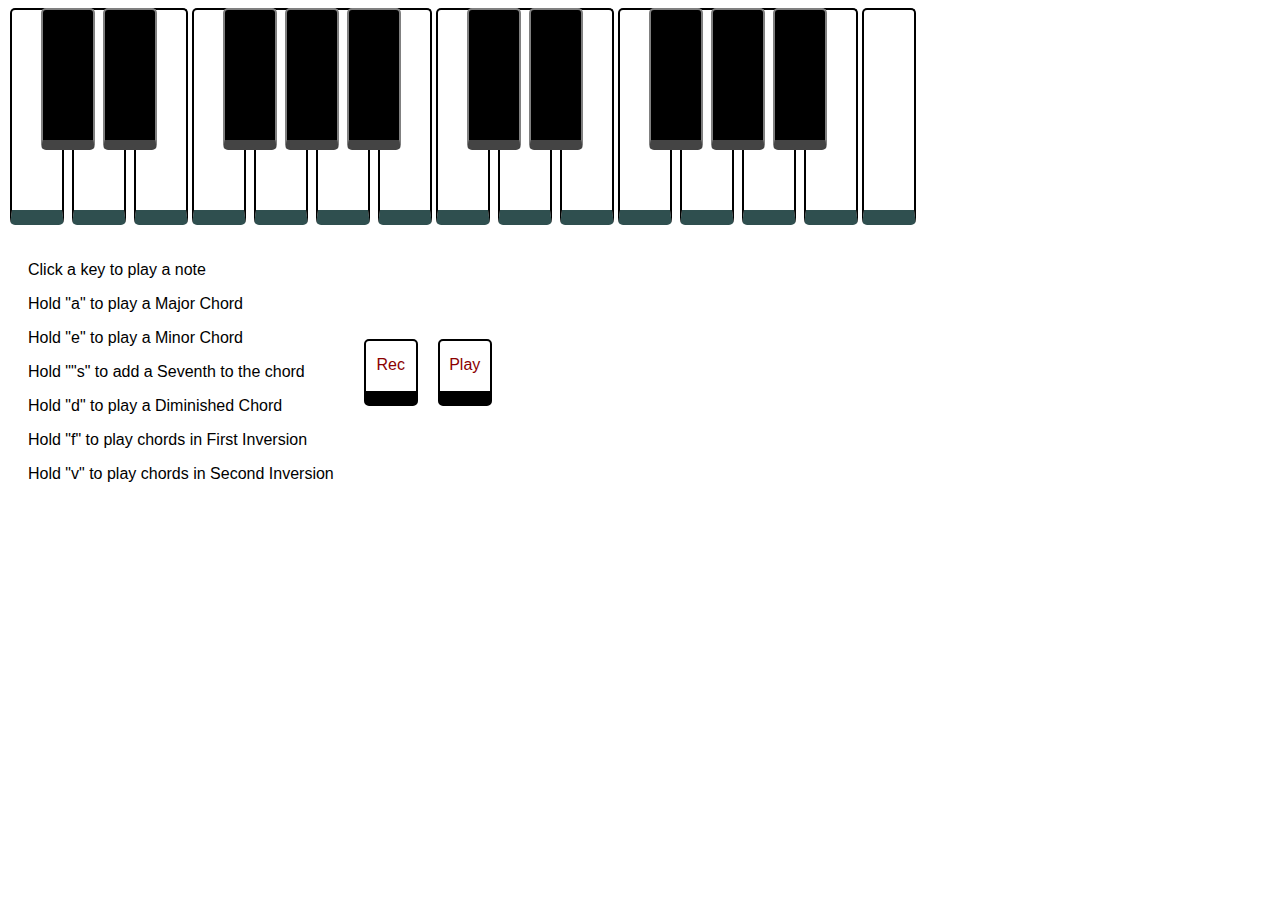
==== index.html @ cb34d94d "removed emoji on buttons and renamed to index" ====
<!DOCTYPE html>
<html lang="en">
<head>
    <meta charset="UTF-8">
    <meta http-equiv="X-UA-Compatible" content="IE=edge">
    <meta name="viewport" content="width=device-width, initial-scale=1.0">
    <title>Document</title>
    <link href="style.css" rel="stylesheet">
</head>
<body>
    <div id="container">
        <div id="keyboardContainer"></div>
        <div id="directionsAndButtonsContainer">
            <div id="directionsContainer"></div>
        </div>
    </div>  
    <script src="script.js"></script>
</body>
</html>
---- style.css ----
html {
    font-family: sans-serif;
}

#keyboardContainer {
    display: flex;
    flex-flow: row nowrap;
    justify-content: start;
}

#directionsAndButtonsContainer {
    width: max-content;
    display: flex;
    flex-flow: row wrap;
    align-items: center;
    justify-content: space-between;
}

#directionsContainer {
    margin: 20px 20px;
}


.recordButton {
    width: 50px;
    height: 50px;
    border: solid black 2px;
    border-radius: 5px;
    border-bottom: 15px solid black;
    text-align: center;
    font-size: 1rem;
    color: darkred;
    transition: all 50ms ease-out;
    display: inline-block;
    margin: 0 10px;
    line-height: 3em;

}

:root {
    --keyWidth: 50px;
    --keyHeight: 200px;

}

.reset-button {
    background-color: transparent;
   
  }

.pianoKey {
    height: var(--keyHeight);
    width: var(--keyWidth);
    border: solid black 2px;
    border-radius: 5px;
    border-bottom: 15px solid darkslategrey;
    z-index: 0;
    margin: 0 2px;
    transition: all 50ms ease-out;
    transform-origin: top;
}

.blackKey {
    background-color: black;
    height: calc(var(--keyHeight)*.65);
    margin: 0px calc(-.5* var(--keyWidth));
    border-color: gray;
    border-bottom: 10px solid #444444;
    z-index: 1;
}

.pianoKeyPressed {
    border-bottom: solid 5px black;
    background-color: antiquewhite;
    transform: scaleY(1.04);
    
}
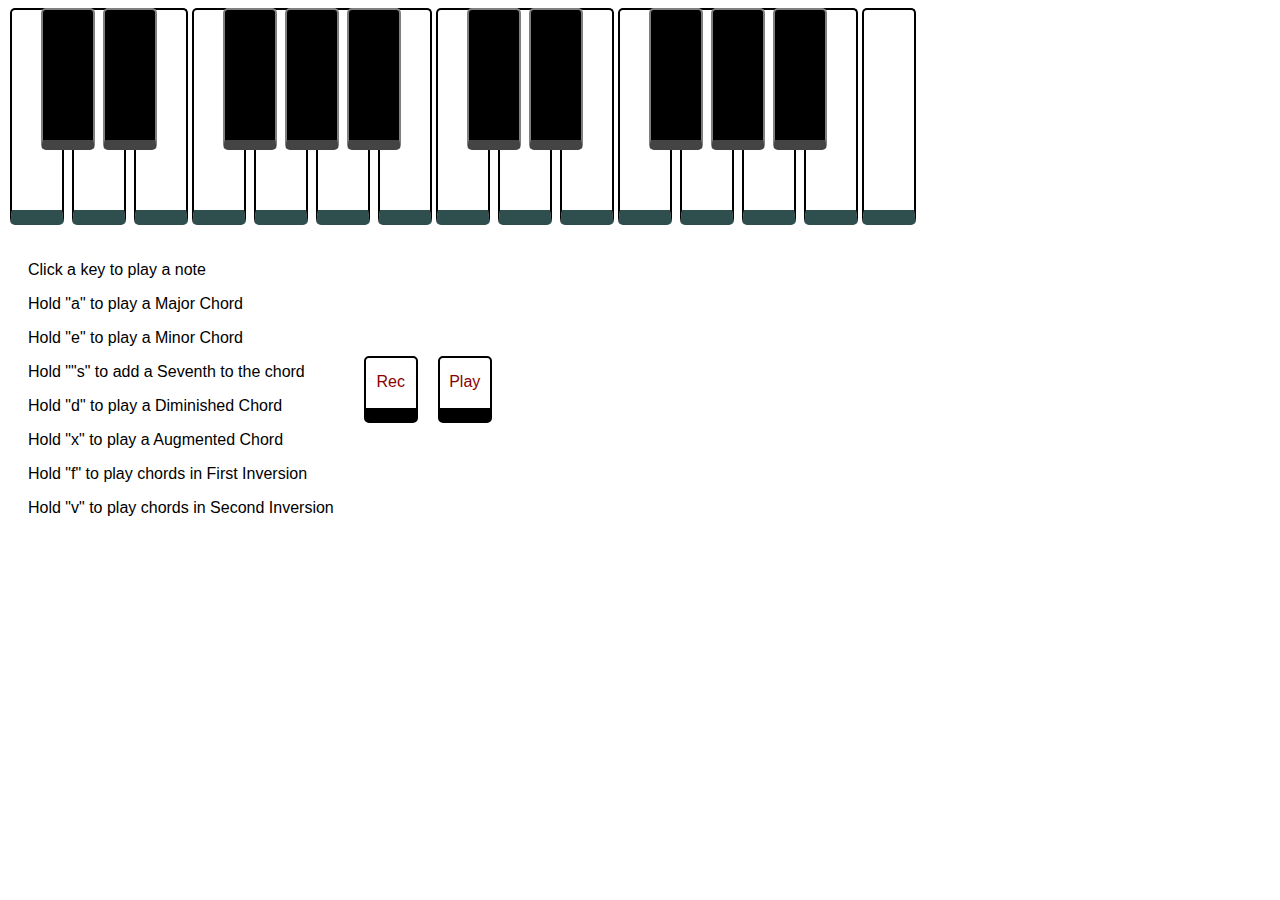
==== commit 33dd6e36: "updated title" ====
--- a/index.html
+++ b/index.html
@@ -4,7 +4,7 @@
     <meta charset="UTF-8">
     <meta http-equiv="X-UA-Compatible" content="IE=edge">
     <meta name="viewport" content="width=device-width, initial-scale=1.0">
-    <title>Document</title>
+    <title>Piano by waynbeam.net</title>
     <link href="style.css" rel="stylesheet">
 </head>
 <body>
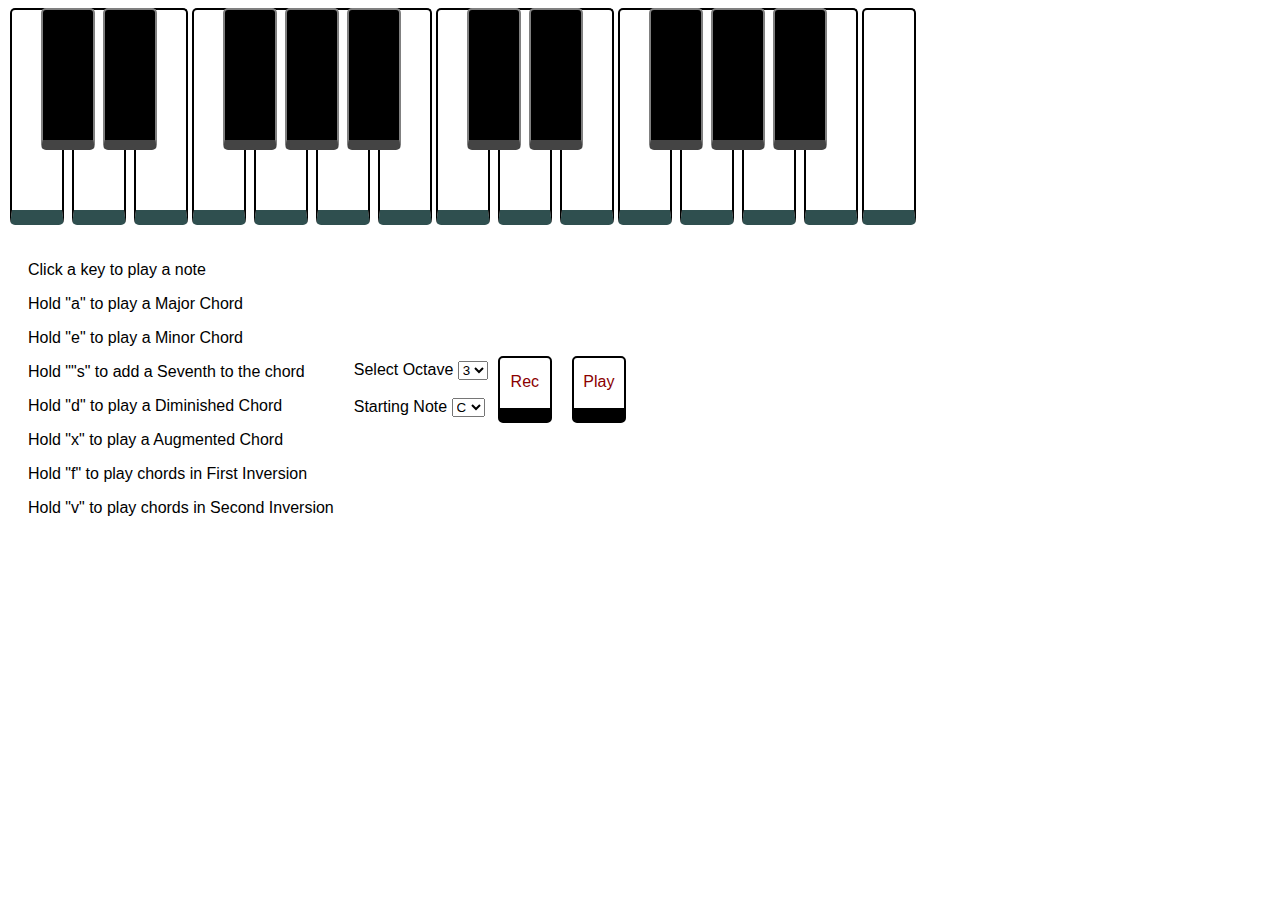
==== commit ab041cdd: "Selectors for octave and starting note." ====
--- a/index.html
+++ b/index.html
@@ -12,6 +12,26 @@
         <div id="keyboardContainer"></div>
         <div id="directionsAndButtonsContainer">
             <div id="directionsContainer"></div>
+            <div id="selectors">
+                <label for="octave-selector">Select Octave</label>
+                <select name="octave-selector" id="octave-selector">
+                    <option value="1">1</option>
+                    <option value="2">2</option>
+                    <option value="3" selected>3</option>
+                    <option value="4">4</option>
+                </select>   
+                <br> <br>
+                <label for="starting-note-selector" >Starting Note</label>
+                <select name="" id="starting-note-selector">
+                    <option value="0" selected>C</option>
+                    <option value="2">D</option>
+                    <option value="4">E</option>
+                    <option value="5">F</option>
+                    <option value="7">G</option>
+                    <option value="9">A</option>
+                    <option value="11">B</option>
+                </select>
+            </div>
         </div>
     </div>  
     <script src="script.js"></script>
